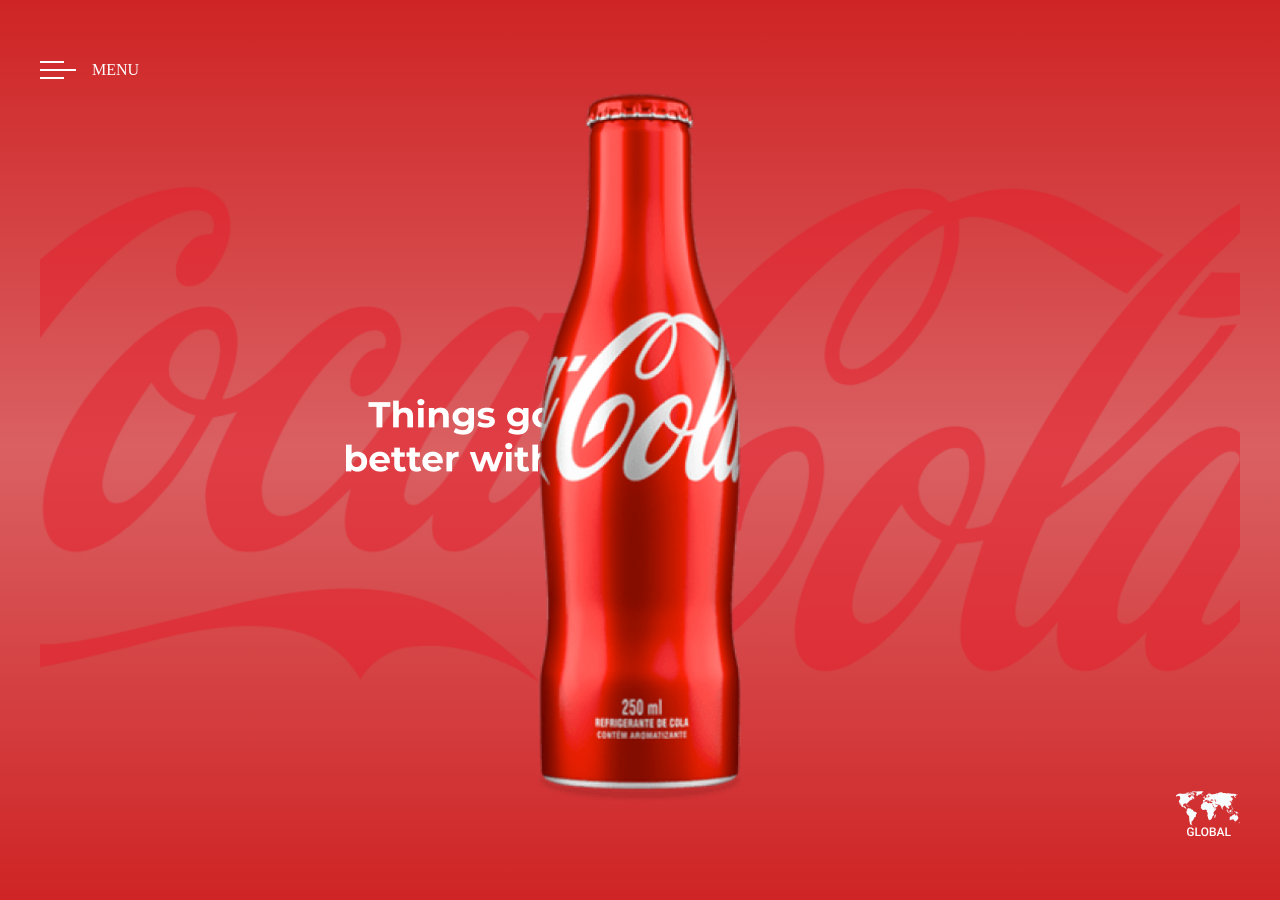
==== index.html @ c4aba8a9 "Projeto Coca-Cola" ====
<!DOCTYPE html>
<html lang="pt-br">
<head>
    <meta charset="UTF-8">
    <meta name="viewport" content="width=device-width, initial-scale=1.0">
    <link rel="stylesheet" href="./style.css">
    <title>Coca Cola</title>
</head>
<body>
     <header class="header">
        <img class="menu-icon" src="./img/Menu.png" alt="menu hamburguer">
        <span class="menu-text">MENU</span>
    </header>
    <main class="main">
        <img src="./img/content-text.png" alt="" class="texto">
        <img class="garrafa" src="./img/content-image.png" alt="Garrafa Coca-Cola">
    </main>
    <footer class="footer">
        <img src="./img/map.png" alt="mapa">
    </footer>   
</body>
</html>
---- style.css ----
*{
    padding: 0;
    margin: 0;
    box-sizing: border-box;
}

body{
    height: 100vh;
    background: #CF2425;
    background: linear-gradient( rgba(207, 36, 37, 1) 0%, rgba(218, 96, 98, 1) 50%, rgba(207, 36, 37, 1) 100%);
    display: flex;
    flex-direction: column;
    padding: 40px;
}

.header {
    height: 60px;
    display: flex;
    align-items: center;
    gap: 16px;
}

.menu-text{
    color: white;
}

.main{
    background-image: url(./img/coca-cola-background.png );
    background-repeat: no-repeat;
    background-position: center;
    background-size: 170vh;
    flex-grow: 1;
    display: flex;
    justify-content: center;
    align-items: center;
}

.garrafa {
    height: 60px;
    position: absolute;
    height: 85vh; 
}

.texto {
    transform: translateX(-190px);
}

.footer{
    height: 10vh;
    display: flex;
    justify-content: flex-end;
    align-items: center;
}
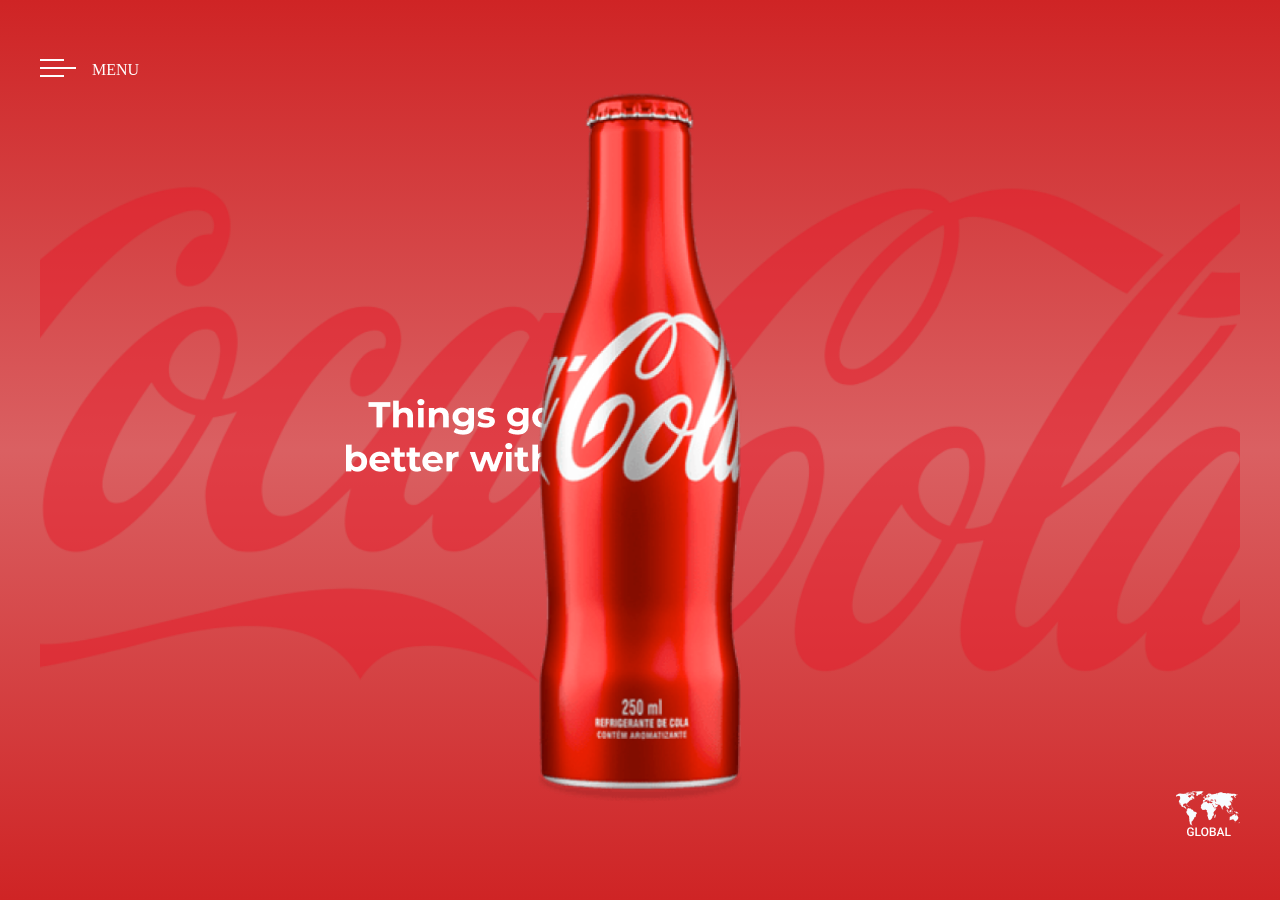
==== commit f9f30a12: "atualização menu" ====
--- a/index.html
+++ b/index.html
@@ -8,7 +8,7 @@
 </head>
 <body>
      <header class="header">
-        <img class="menu-icon" src="./img/Menu.png" alt="menu hamburguer">
+        <a href="menu.html"><img class="menu-icon" src="./img/Menu.png" alt="menu hamburguer"></a>
         <span class="menu-text">MENU</span>
     </header>
     <main class="main">
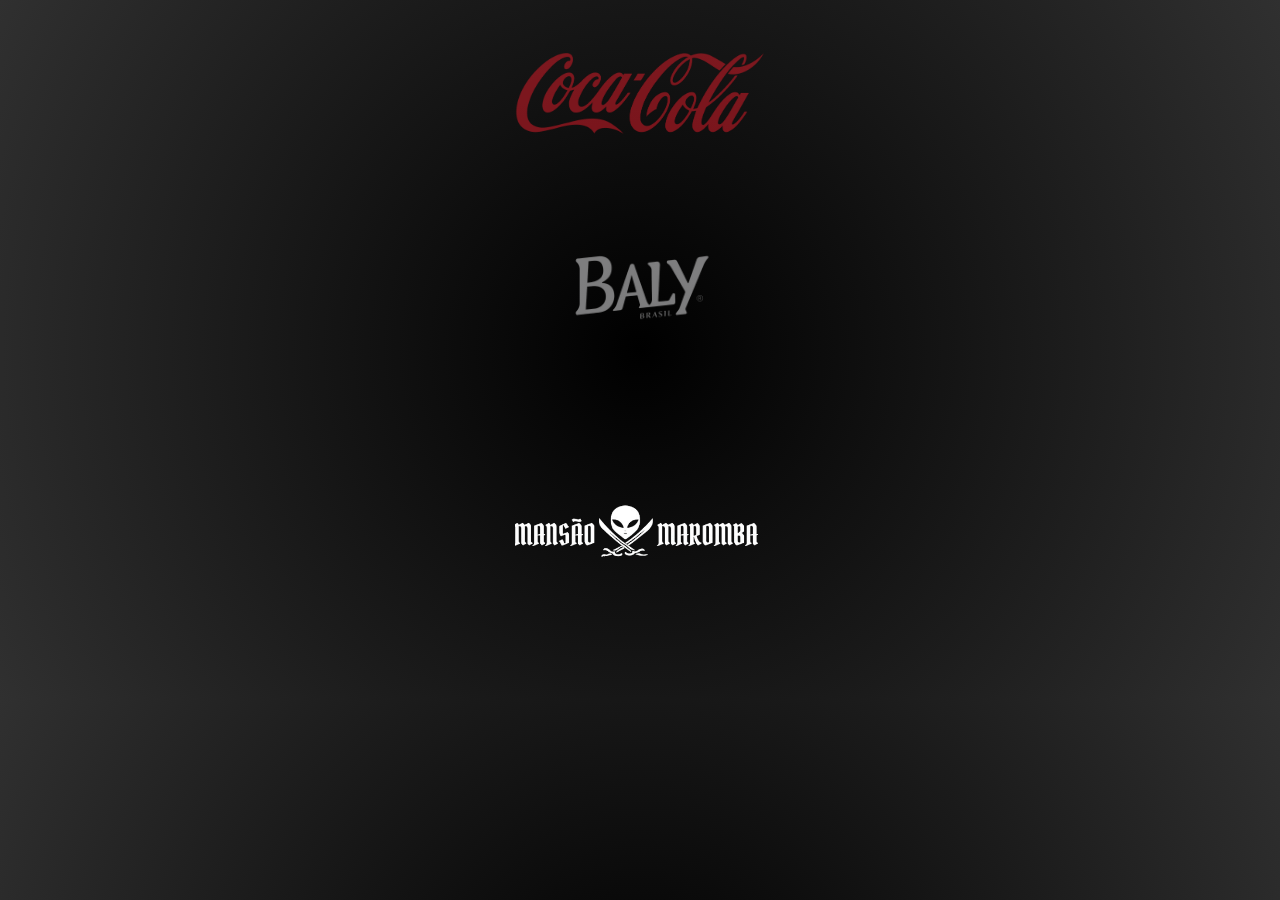
==== commit cbe8b88e: "Menu" ====
--- a/index.html
+++ b/index.html
@@ -3,20 +3,14 @@
 <head>
     <meta charset="UTF-8">
     <meta name="viewport" content="width=device-width, initial-scale=1.0">
-    <link rel="stylesheet" href="./style.css">
-    <title>Coca Cola</title>
+    <link rel="stylesheet" href="menu.css">
+    <title>Menu Bebidas</title>
 </head>
 <body>
-     <header class="header">
-        <a href="menu.html"><img class="menu-icon" src="./img/Menu.png" alt="menu hamburguer"></a>
-        <span class="menu-text">MENU</span>
-    </header>
-    <main class="main">
-        <img src="./img/content-text.png" alt="" class="texto">
-        <img class="garrafa" src="./img/content-image.png" alt="Garrafa Coca-Cola">
-    </main>
-    <footer class="footer">
-        <img src="./img/map.png" alt="mapa">
-    </footer>   
+    <div class="zoom-container">
+        <a href="./coca.html"><img src="./img/coca-cola-background.png" alt=""></a>
+        <a href="./baly.html"><img src="./img/logo.png" alt=""></a>
+        <a href="./Maromba.html"><img src="./img/logo_mansao-removebg-preview.png" alt=""></a>
+    </div>
 </body>
 </html>
--- a/menu.css
+++ b/menu.css
@@ -0,0 +1,27 @@
+*{
+    padding: 0;
+    margin: 0;
+    box-sizing: border-box;
+}
+
+body{
+    display: flex;
+    align-items: center;
+    justify-content: center;
+    padding: 16px;
+    gap: 16px;
+    background: #000000;
+    background: radial-gradient(circle,rgba(0, 0, 0, 1) 0%, rgba(48, 48, 48, 1) 100%);
+}
+
+div{
+    display: flex;
+    align-items: center;
+    justify-content: center;
+    flex-direction: column;
+    padding: 16px;
+}
+
+img{
+    width: 250px;
+}
